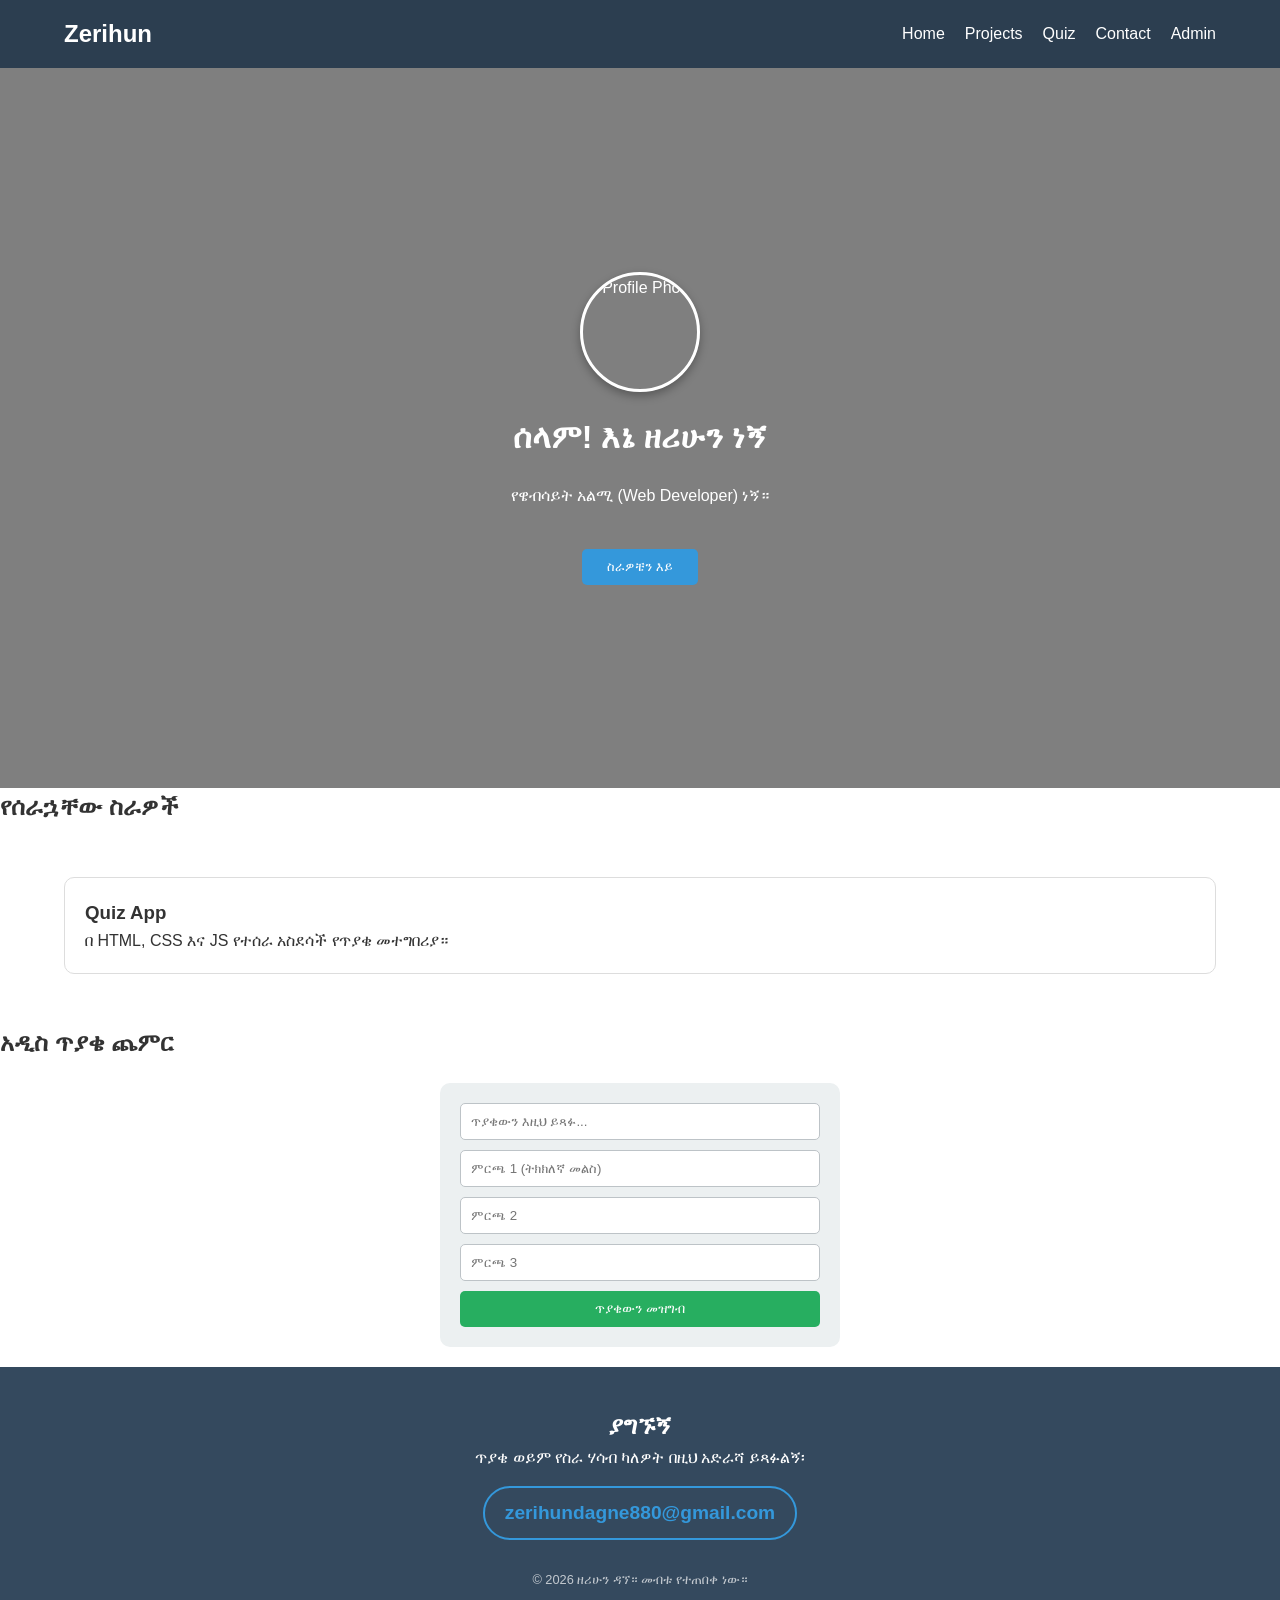
==== index.html @ 94ecb312 "Quiz website initial upload" ====
<!DOCTYPE html>
<html lang="am">

<head>
    <meta charset="UTF-8">
    <meta name="viewport" content="width=device-width, initial-scale=1.0">
    <title>የኔ ዌብሳይት</title>
    <link rel="stylesheet" href="style.css">
</head>

<body>
    <nav>
        <div class="logo">Zerihun</div>
        <div class="menu-toggle" id="menu-toggle">
            <span></span>
            <span></span>
            <span></span>
        </div>
        <ul id="nav-links">
            <li><a href="#home">Home</a></li>
            <li><a href="#projects">Projects</a></li>
            <li><a href="#quiz">Quiz</a></li>
            <li><a href="#contact">Contact</a></li>
            <li><a href="login.html">Admin</a></li>
        </ul>
    </nav>

    <header id="home">
        <img src="/quize webiset /IMG_20250624_101911_569.jpg" alt="Profile Photo" class="profile-photo">

        <h1>ሰላም! እኔ ዘሪሁን ነኝ</h1>
        <p>የዌብሳይት አልሚ (Web Developer) ነኝ።</p>
        <button onclick="scrollToProjects()">ስራዎቼን እይ</button>
    </header>

    <section id="projects">
        <h2>የሰራኋቸው ስራዎች</h2>
        <div class="project-grid">
            <div class="project-card">
                <h3>Quiz App</h3>
                <p>በ HTML, CSS እና JS የተሰራ አስደሳች የጥያቄ መተግበሪያ።</p>
            </div>
        </div>
    </section>

    <section id="add-question-section">
        <h2>አዲስ ጥያቄ ጨምር</h2>
        <form id="question-form">
            <input type="text" id="new-question" placeholder="ጥያቄውን እዚህ ይጻፉ..." required>
            <input type="text" id="choice1" placeholder="ምርጫ 1 (ትክክለኛ መልስ)" required>
            <input type="text" id="choice2" placeholder="ምርጫ 2" required>
            <input type="text" id="choice3" placeholder="ምርጫ 3" required>
            <button type="submit">ጥያቄውን መዝግብ</button>
        </form>
    </section>

    <footer id="contact">
        <h2>ያግኙኝ</h2>
        <p>ጥያቄ ወይም የስራ ሃሳብ ካለዎት በዚህ አድራሻ ይጻፉልኝ፡</p>
        <a href="mailto:zerihundagne880@gmail.com" class="email-link">zerihundagne880@gmail.com</a>
        <p class="copyright">&copy; 2026 ዘሪሁን ዳኘ። መብቱ የተጠበቀ ነው።</p>
    </footer>

    <script src="script.js"></script>
</body>

</html>
---- style.css ----
/* ===== Reset & Base ===== */
* {
    margin: 0;
    padding: 0;
    box-sizing: border-box;
}

body {
    font-family: 'Segoe UI', sans-serif;
    line-height: 1.6;
    color: #333;
}

/* ===== Navbar ===== */
nav {
    display: flex;
    justify-content: space-between;
    align-items: center;
    padding: 15px 5%;
    background: #2c3e50;
    color: white;
    position: sticky;
    top: 0;
    z-index: 1000;
}

nav .logo {
    font-size: 1.5rem;
    font-weight: bold;
}

/* Menu links */
nav ul {
    display: flex;
    list-style: none;
}

nav ul li {
    margin-left: 20px;
}

nav ul li a {
    color: white;
    text-decoration: none;
    font-size: 1rem;
}

/* Hamburger menu */
.menu-toggle {
    display: none;
    flex-direction: column;
    cursor: pointer;
}

.menu-toggle span {
    height: 3px;
    width: 25px;
    background: white;
    margin: 4px 0;
    border-radius: 2px;
}

/* ===== Mobile responsive ===== */
@media (max-width: 768px) {
    .menu-toggle {
        display: flex;
    }

    nav ul {
        display: none;
        flex-direction: column;
        width: 100%;
        text-align: center;
        background: #2c3e50;
        position: absolute;
        top: 60px;
        left: 0;
        padding: 20px 0;
    }

    nav ul.show {
        display: flex;
    }

    nav ul li {
        margin: 15px 0;
    }
}

/* ===== Header ===== */
header {
    height: 80vh;
    display: flex;
    flex-direction: column;
    justify-content: center;
    align-items: center;
    background: linear-gradient(rgba(0,0,0,0.5), rgba(0,0,0,0.5)), url('background.jpg') no-repeat center center/cover;
    color: white;
    text-align: center;
}

header button {
    margin-top: 20px;
    padding: 10px 25px;
    background: #3498db;
    color: white;
    border: none;
    border-radius: 5px;
    cursor: pointer;
}

/* ===== Project Grid ===== */
.project-grid {
    display: grid;
    grid-template-columns: repeat(auto-fit, minmax(250px, 1fr));
    gap: 20px;
    padding: 50px 5%;
}

.project-card {
    padding: 20px;
    border: 1px solid #ddd;
    border-radius: 10px;
    transition: 0.3s;
    background: white;
}

.project-card:hover {
    transform: translateY(-10px);
    box-shadow: 0 10px 20px rgba(0,0,0,0.1);
}

/* ===== Admin / Add Question Form ===== */
#question-form {
    display: flex;
    flex-direction: column;
    gap: 10px;
    max-width: 400px;
    margin: 20px auto;
    padding: 20px;
    background: #ecf0f1;
    border-radius: 10px;
}

#question-form input {
    padding: 10px;
    border: 1px solid #bdc3c7;
    border-radius: 5px;
}

#question-form button {
    background-color: #27ae60;
    color: white;
    border: none;
    padding: 10px;
    cursor: pointer;
    border-radius: 5px;
}

#question-form button:hover {
    background-color: #2ecc71;
}

/* ===== Footer ===== */
footer {
    background-color: #34495e;
    color: white;
    padding: 40px 5%;
    text-align: center;
}

.email-link {
    display: inline-block;
    margin-top: 15px;
    color: #3498db;
    text-decoration: none;
    font-size: 1.2rem;
    font-weight: bold;
    border: 2px solid #3498db;
    padding: 10px 20px;
    border-radius: 30px;
    transition: 0.3s;
}

.email-link:hover {
    background-color: #3498db;
    color: white;
}

.copyright {
    margin-top: 30px;
    font-size: 0.8rem;
    opacity: 0.7;
}

/* ===== Admin / Login Forms ===== */
.admin-container {
    max-width: 600px;
    margin: 50px auto;
    padding: 20px;
    background: #ecf0f1;
    border-radius: 10px;
    box-shadow: 0 5px 15px rgba(0,0,0,0.1);
    text-align: center;
}

.admin-container input,
.admin-container button {
    padding: 10px;
    margin: 8px 0;
    width: 100%;
}

.logout-btn {
    background: #e74c3c;
    color: white;
    border: none;
    padding: 10px;
    border-radius: 5px;
    cursor: pointer;
    margin-bottom: 20px;
}

.logout-btn:hover {
    background: #c0392b;
}

/* ===== Admin question list ===== */
#question-list li {
    background: white;
    padding: 10px;
    margin: 10px 0;
    border-radius: 5px;
    display: flex;
    justify-content: space-between;
    align-items: center;
}

#question-list button {
    background: #e74c3c;
    border: none;
    color: white;
    padding: 5px 10px;
    cursor: pointer;
    border-radius: 4px;
}

#question-list button:hover {
    background: #c0392b;
}
/* Login Button */
.admin-container button {
    background-color: #3498db; /* main color */
    color: white;
    border: none;
    padding: 10px;
    border-radius: 5px;
    cursor: pointer;
    font-size: 1rem;
    transition: background 0.3s ease, transform 0.2s ease;
}

.admin-container button:hover {
    background-color: #2980b9; /* darker on hover */
    transform: translateY(-2px); /* slight lift effect */
}
/* Profile photo in header */
header {
    height: 80vh;
    display: flex;
    flex-direction: column;
    justify-content: center;
    align-items: center;
    background: linear-gradient(rgba(0,0,0,0.5), rgba(0,0,0,0.5)), url('background.jpg') no-repeat center center/cover;
    color: white;
    text-align: center;
    gap: 20px; /* spacing between photo and text */
}

.profile-photo {
    width: 120px;
    height: 120px;
    border-radius: 50%; /* makes it circular */
    object-fit: cover;
    border: 3px solid white; /* optional border */
    box-shadow: 0 4px 10px rgba(0,0,0,0.3);
}
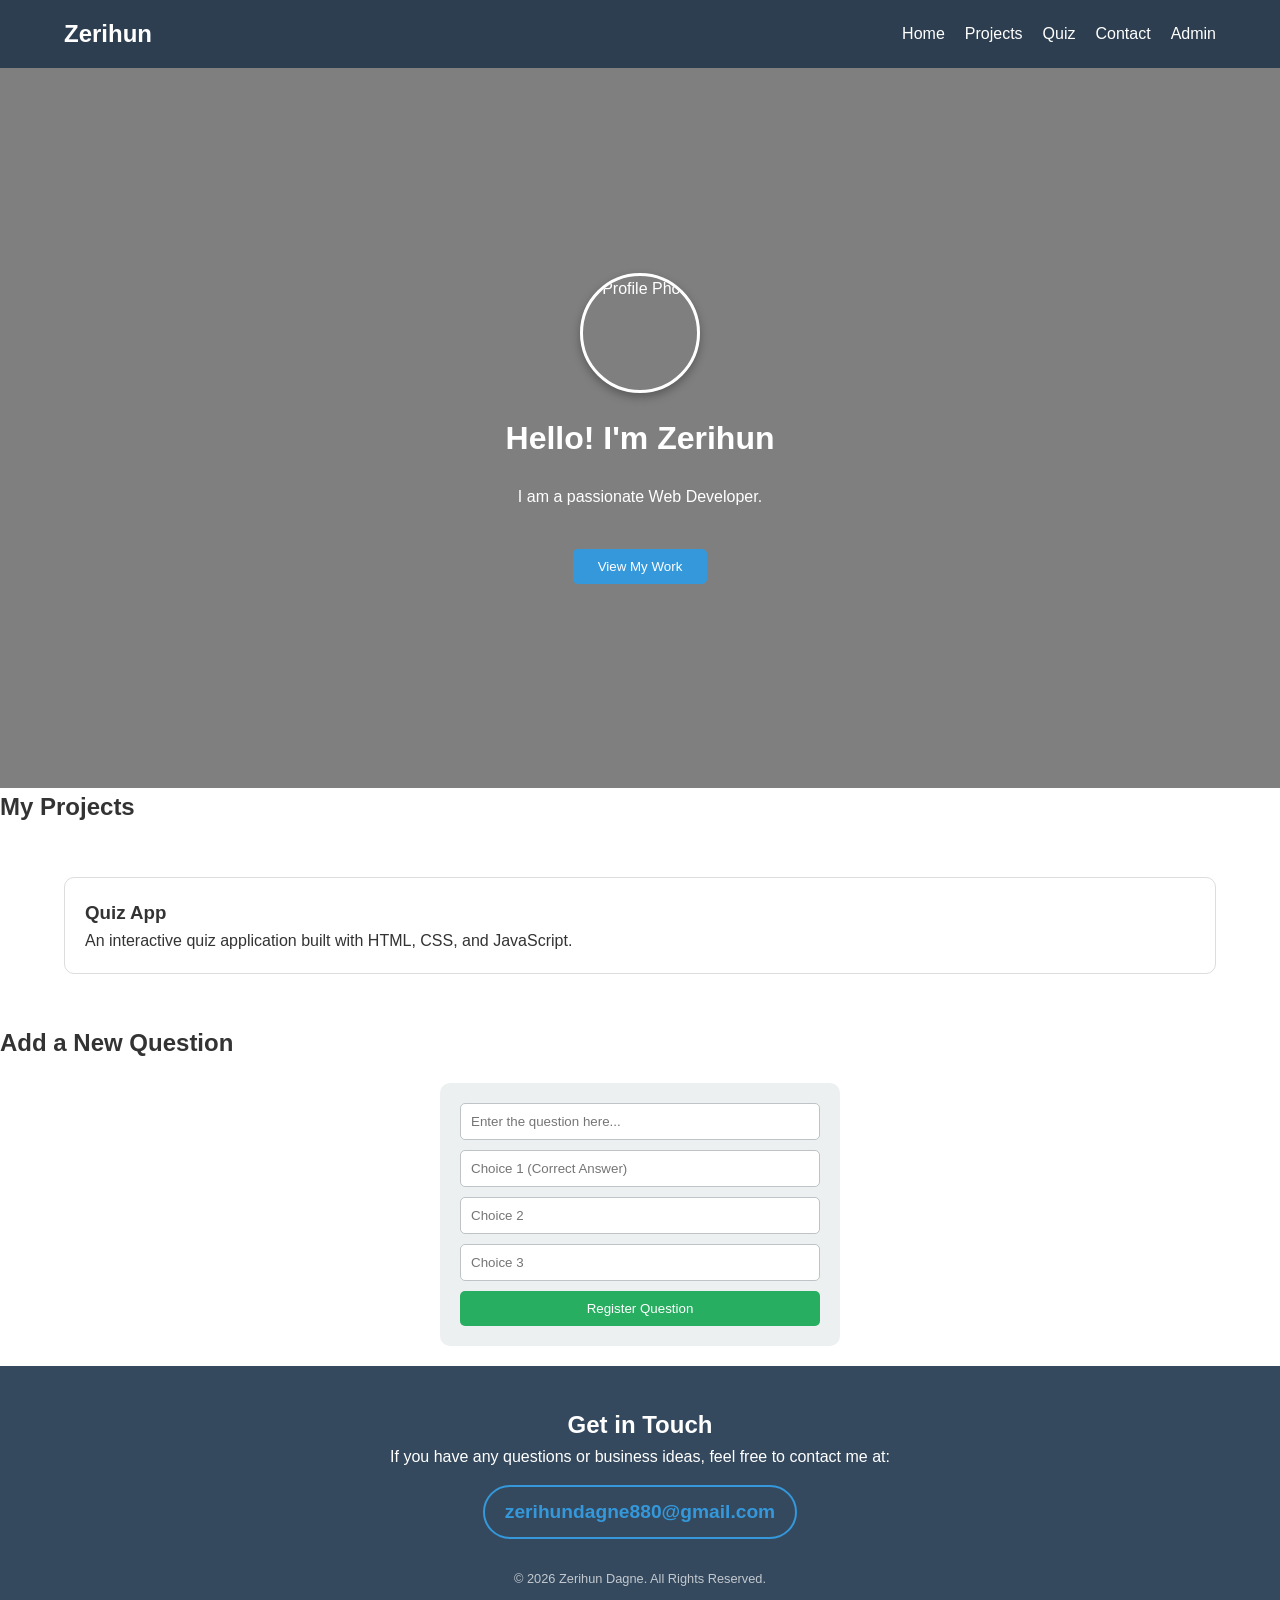
==== commit 3bed58d7: "Update index.html" ====
--- a/index.html
+++ b/index.html
@@ -1,10 +1,10 @@
 <!DOCTYPE html>
-<html lang="am">
+<html lang="en">
 
 <head>
     <meta charset="UTF-8">
     <meta name="viewport" content="width=device-width, initial-scale=1.0">
-    <title>የኔ ዌብሳይት</title>
+    <title>My Portfolio | Zerihun</title>
     <link rel="stylesheet" href="style.css">
 </head>
 
@@ -26,42 +26,43 @@
     </nav>
 
     <header id="home">
+        <!-- Make sure this path is correct in your project folder -->
         <img src="/quize webiset /IMG_20250624_101911_569.jpg" alt="Profile Photo" class="profile-photo">
 
-        <h1>ሰላም! እኔ ዘሪሁን ነኝ</h1>
-        <p>የዌብሳይት አልሚ (Web Developer) ነኝ።</p>
-        <button onclick="scrollToProjects()">ስራዎቼን እይ</button>
+        <h1>Hello! I'm Zerihun</h1>
+        <p>I am a passionate Web Developer.</p>
+        <button onclick="scrollToProjects()">View My Work</button>
     </header>
 
     <section id="projects">
-        <h2>የሰራኋቸው ስራዎች</h2>
+        <h2>My Projects</h2>
         <div class="project-grid">
             <div class="project-card">
                 <h3>Quiz App</h3>
-                <p>በ HTML, CSS እና JS የተሰራ አስደሳች የጥያቄ መተግበሪያ።</p>
+                <p>An interactive quiz application built with HTML, CSS, and JavaScript.</p>
             </div>
         </div>
     </section>
 
     <section id="add-question-section">
-        <h2>አዲስ ጥያቄ ጨምር</h2>
+        <h2>Add a New Question</h2>
         <form id="question-form">
-            <input type="text" id="new-question" placeholder="ጥያቄውን እዚህ ይጻፉ..." required>
-            <input type="text" id="choice1" placeholder="ምርጫ 1 (ትክክለኛ መልስ)" required>
-            <input type="text" id="choice2" placeholder="ምርጫ 2" required>
-            <input type="text" id="choice3" placeholder="ምርጫ 3" required>
-            <button type="submit">ጥያቄውን መዝግብ</button>
+            <input type="text" id="new-question" placeholder="Enter the question here..." required>
+            <input type="text" id="choice1" placeholder="Choice 1 (Correct Answer)" required>
+            <input type="text" id="choice2" placeholder="Choice 2" required>
+            <input type="text" id="choice3" placeholder="Choice 3" required>
+            <button type="submit">Register Question</button>
         </form>
     </section>
 
     <footer id="contact">
-        <h2>ያግኙኝ</h2>
-        <p>ጥያቄ ወይም የስራ ሃሳብ ካለዎት በዚህ አድራሻ ይጻፉልኝ፡</p>
+        <h2>Get in Touch</h2>
+        <p>If you have any questions or business ideas, feel free to contact me at:</p>
         <a href="mailto:zerihundagne880@gmail.com" class="email-link">zerihundagne880@gmail.com</a>
-        <p class="copyright">&copy; 2026 ዘሪሁን ዳኘ። መብቱ የተጠበቀ ነው።</p>
+        <p class="copyright">&copy; 2026 Zerihun Dagne. All Rights Reserved.</p>
     </footer>
 
     <script src="script.js"></script>
 </body>
 
-</html>+</html>
